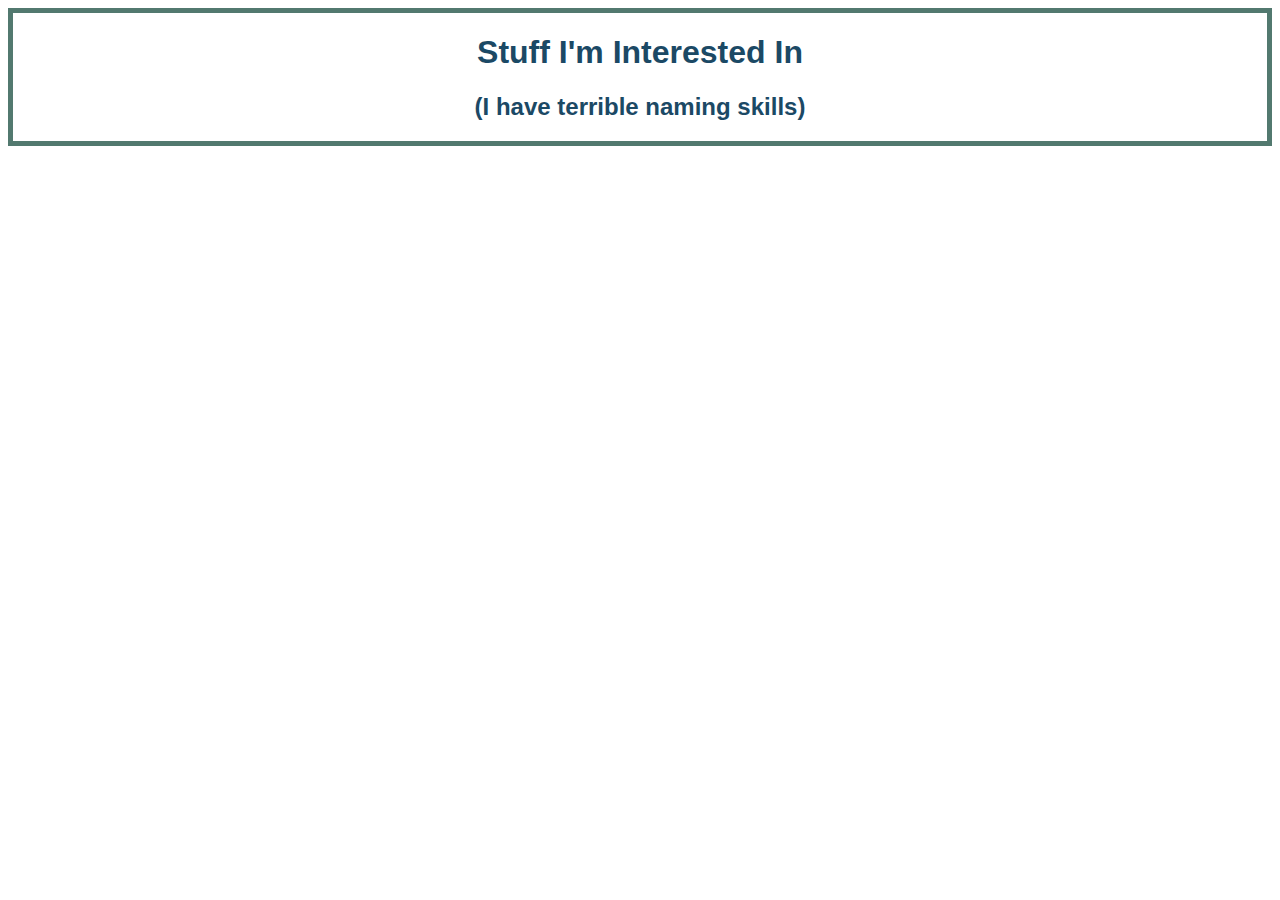
==== index.html @ 33010fae "Add files via upload" ====
﻿<!DOCTYPE html>

<html lang="en" xmlns="http://www.w3.org/1999/xhtml">
<head>
    <meta charset="utf-8" />
    <link rel="stylesheet" type="text/css" href="style.css" />
    <title>Stuff I'm Interested In</title>
</head>
<body>
    <div class="borderDiv">
        <h1>Stuff I'm Interested In</h1>
        <h2>(I have terrible naming skills)</h2>
    </div>

    <p></p>

</body>
</html>
---- style.css ----
﻿body {
    font-family: 'Franklin Gothic Medium', 'Arial Narrow', Arial, sans-serif;
}

h1, h2 {
    text-align: center;
    color: #1b4965;
}

.borderDiv {
    border-style: solid;
    border-width: thick;
    border-color: #52796f;
}
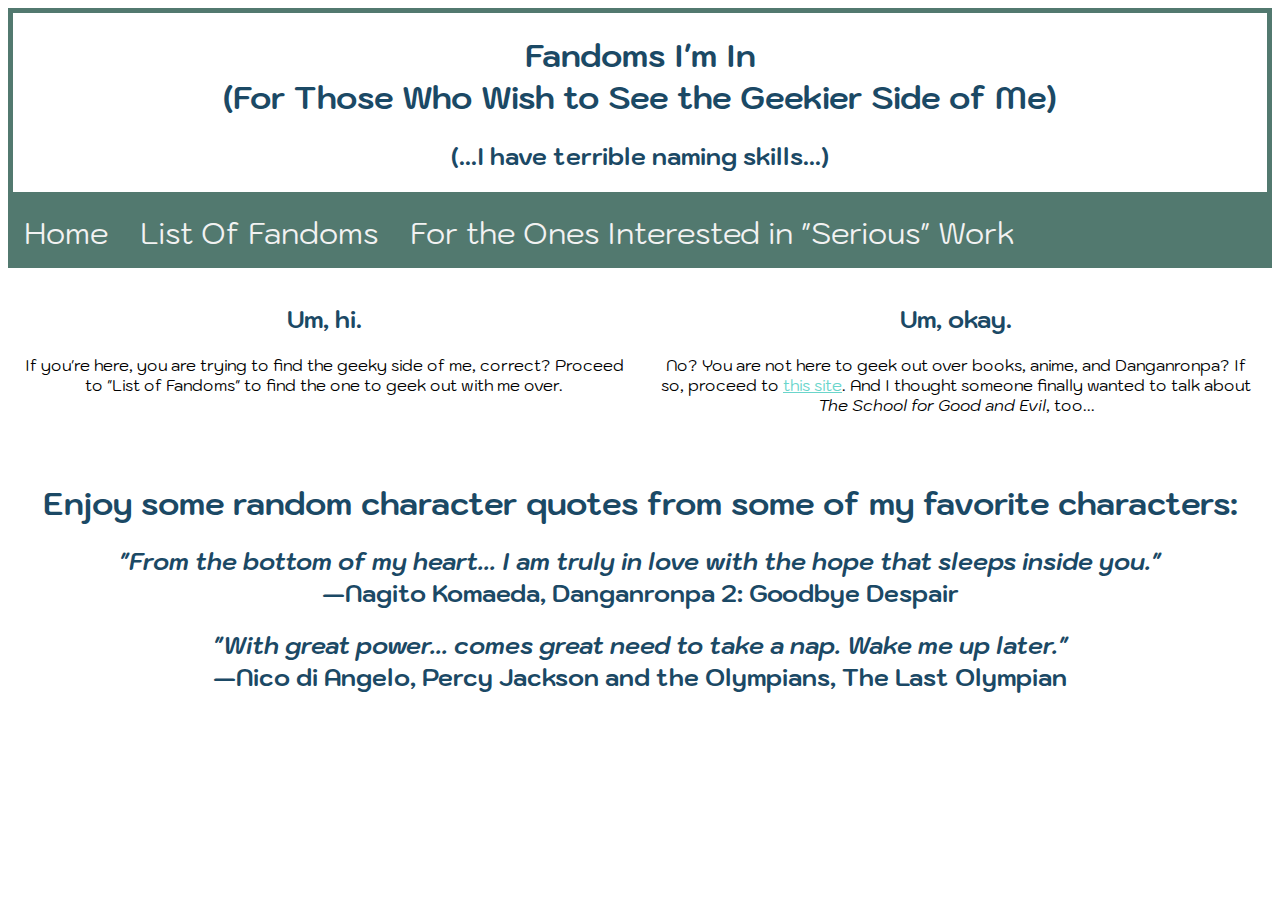
==== commit e8f25a51: "Updated home page" ====
--- a/index.html
+++ b/index.html
@@ -3,16 +3,42 @@
 <html lang="en" xmlns="http://www.w3.org/1999/xhtml">
 <head>
     <meta charset="utf-8" />
+    <link href="https://fonts.googleapis.com/css?family=Kodchasan" rel="stylesheet"> 
     <link rel="stylesheet" type="text/css" href="style.css" />
-    <title>Stuff I'm Interested In</title>
+    <meta name="viewport" content="width=device-width, initial-scale=1">
+    <title>Fandoms I'm In</title>
 </head>
 <body>
-    <div class="borderDiv">
-        <h1>Stuff I'm Interested In</h1>
-        <h2>(I have terrible naming skills)</h2>
+    <div id="header">
+        <h1><strong>Fandoms I'm In <br> (For Those Who Wish to See the Geekier Side of Me)</strong></h1>
+        <h2>(...I have terrible naming skills...)</h2>
     </div>
 
-    <p></p>
+    <div id="topNav">
+        <a href="#home">Home</a>
+        <a href="#list">List Of Fandoms</a>
+        <a href="#serious">For the Ones Interested in "Serious" Work</a>
+    </div>
+
+    <div class="row">
+        <div class="column1">
+          <h2>Um, hi.</h2>
+          <p style="text-align: center">If you're here, you are trying to find the geeky side of me, correct? Proceed to "List of Fandoms" to find the one to geek out with me over.</p>
+        </div>
+        
+        <div class="column1">
+          <h2>Um, okay.</h2>
+          <p style="text-align: center">No? You are not here to geek out over books, anime, and Danganronpa?
+            If so, proceed to <a href="https://tvonguyen18.github.io/mypersonalportfolio/" target="_blank">this site</a>. And I thought someone finally wanted to talk about <i>The School for Good and Evil</i>, too... </p>
+        </div>
+        <div class="column2">
+            <h1>Enjoy some random character quotes from some of my favorite characters:</h1>
+            <h2><i>"From the bottom of my heart... I am truly in love with the hope that sleeps inside you."</i>
+            <br>—Nagito Komaeda, Danganronpa 2: Goodbye Despair</h2>
+            <h2><i>"With great power... comes great need to take a nap. Wake me up later."</i>
+            <br>—Nico di Angelo, Percy Jackson and the Olympians, The Last Olympian</h2>
+        </div>
+      </div>
 
 </body>
 </html>--- a/style.css
+++ b/style.css
@@ -1,5 +1,8 @@
-﻿body {
-    font-family: 'Franklin Gothic Medium', 'Arial Narrow', Arial, sans-serif;
+﻿* {
+    box-sizing: border-box;
+}
+body {
+    font-family: 'Kodchasan', sans-serif;
 }
 
 h1, h2 {
@@ -7,8 +10,59 @@
     color: #1b4965;
 }
 
-.borderDiv {
+#header {
     border-style: solid;
     border-width: thick;
     border-color: #52796f;
+}
+
+#topNav {
+    overflow: hidden;
+    background-color: #52796f;
+    position: -webkit-sticky; /* Safari */
+    position: sticky;
+}
+  
+#topNav a {
+    float: left;
+    color: #f2f2f2;
+    text-align: center;
+    padding: 16px 16px;
+    text-decoration: none;
+    font-size: 30px;
+}
+  
+#topNav a:hover {
+    background-color: #cae9ff;
+    color: #1b4965;
+}
+
+.column1 {
+    float: left;
+    width: 50%;
+    padding: 15px;
+}
+
+.column2 {
+    float: left;
+    width: 100%;
+    padding: 15px;
+}
+  
+/* Clear floats after the columns */
+.row:after {
+    content: "";
+    display: table;
+    clear: both;
+}
+  
+  /* Responsive layout - makes the three columns stack on top of each other instead of next to each other */
+@media screen and (max-width:600px) {
+    .column1 {
+      width: 100%;
+    }
+}
+
+a {
+    color: #6ad5cb;
 }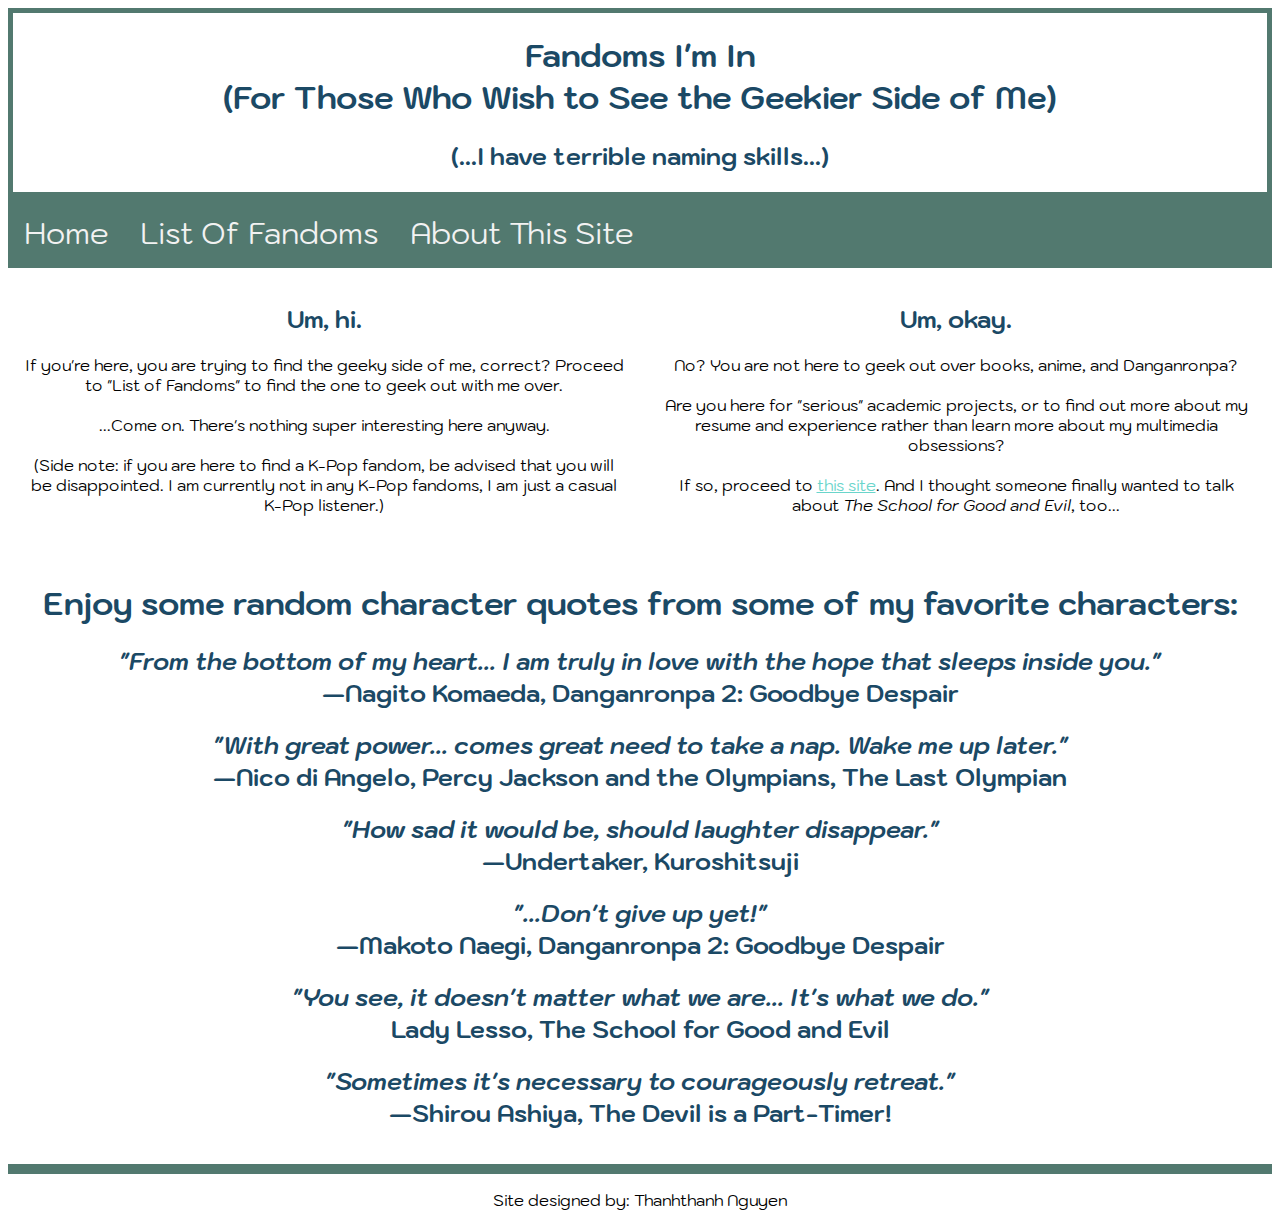
==== commit 34c13ff6: "Made a sticky nav bar and added more content" ====
--- a/index.html
+++ b/index.html
@@ -15,30 +15,64 @@
     </div>
 
     <div id="topNav">
-        <a href="#home">Home</a>
+        <a href="index.html">Home</a>
         <a href="#list">List Of Fandoms</a>
-        <a href="#serious">For the Ones Interested in "Serious" Work</a>
+        <a href="#about">About This Site</a>
     </div>
+    <div class="content">
+        <div class="row">
+            <div class="column1">
+                <h2>Um, hi.</h2>
+                <p style="text-align: center">
+                    If you're here, you are trying to find the geeky side of me, correct? Proceed to "List of Fandoms" to find the one to geek out with me over.
+                    <br><br>...Come on. There's nothing super interesting here anyway. <br><br>
+                    (Side note: if you are here to find a K-Pop fandom, be advised that you will be disappointed.
+                    I am currently not in any K-Pop fandoms, I am just a casual K-Pop listener.)
+                </p>
+            </div>
 
-    <div class="row">
-        <div class="column1">
-          <h2>Um, hi.</h2>
-          <p style="text-align: center">If you're here, you are trying to find the geeky side of me, correct? Proceed to "List of Fandoms" to find the one to geek out with me over.</p>
+            <div class="column1">
+                <h2>Um, okay.</h2>
+                <p style="text-align: center">
+                    No? You are not here to geek out over books, anime, and Danganronpa?<br><br>Are you here for "serious"
+                    academic projects, or to find out more about my resume and experience rather than learn more about
+                    my multimedia obsessions?<br><br>
+                    If so, proceed to <a href="https://tvonguyen18.github.io/mypersonalportfolio/" target="_blank">this site</a>. And I thought someone finally wanted to talk about <i>The School for Good and Evil</i>, too...
+                </p>
+            </div>
+            <div class="column2">
+                <h1>Enjoy some random character quotes from some of my favorite characters:</h1>
+                <h2>
+                    <i>"From the bottom of my heart... I am truly in love with the hope that sleeps inside you."</i>
+                    <br>—Nagito Komaeda, Danganronpa 2: Goodbye Despair
+                </h2>
+                <h2>
+                    <i>"With great power... comes great need to take a nap. Wake me up later."</i>
+                    <br>—Nico di Angelo, Percy Jackson and the Olympians, The Last Olympian
+                </h2>
+                <h2>
+                    <i>"How sad it would be, should laughter disappear."</i>
+                    <br>—Undertaker, Kuroshitsuji
+                </h2>
+                <h2>
+                    <i>"...Don't give up yet!"</i>
+                    <br>—Makoto Naegi, Danganronpa 2: Goodbye Despair
+                </h2>
+                <h2>
+                    <i>"You see, it doesn't matter what we are... It's what we do."</i>
+                    <br>Lady Lesso, The School for Good and Evil
+                </h2>
+                <h2>
+                    <i>"Sometimes it's necessary to courageously retreat."</i>
+                    <br>—Shirou Ashiya, The Devil is a Part-Timer!
+                </h2>
+            </div>
         </div>
-        
-        <div class="column1">
-          <h2>Um, okay.</h2>
-          <p style="text-align: center">No? You are not here to geek out over books, anime, and Danganronpa?
-            If so, proceed to <a href="https://tvonguyen18.github.io/mypersonalportfolio/" target="_blank">this site</a>. And I thought someone finally wanted to talk about <i>The School for Good and Evil</i>, too... </p>
-        </div>
-        <div class="column2">
-            <h1>Enjoy some random character quotes from some of my favorite characters:</h1>
-            <h2><i>"From the bottom of my heart... I am truly in love with the hope that sleeps inside you."</i>
-            <br>—Nagito Komaeda, Danganronpa 2: Goodbye Despair</h2>
-            <h2><i>"With great power... comes great need to take a nap. Wake me up later."</i>
-            <br>—Nico di Angelo, Percy Jackson and the Olympians, The Last Olympian</h2>
-        </div>
-      </div>
-
+    </div>
+    <script src="script.js"></script>
 </body>
+<footer>
+    <div class="borderDivThick"></div>
+    <p style="text-align:center">Site designed by: Thanhthanh Nguyen</p>
+</footer>
 </html>--- a/style.css
+++ b/style.css
@@ -19,8 +19,17 @@
 #topNav {
     overflow: hidden;
     background-color: #52796f;
-    position: -webkit-sticky; /* Safari */
-    position: sticky;
+    width: 100%;
+}
+
+.sticky {
+    position: fixed;
+    top: 0;
+    width: 100%;
+}
+
+.sticky + .content {
+    padding-top: 60px;
 }
   
 #topNav a {
@@ -58,11 +67,17 @@
   
   /* Responsive layout - makes the three columns stack on top of each other instead of next to each other */
 @media screen and (max-width:600px) {
-    .column1 {
+    .column1, .column2, #topNav {
       width: 100%;
     }
 }
 
 a {
     color: #6ad5cb;
+}
+
+.borderDivThick {
+    border-style: solid;
+    border-width: thick;
+    border-color: #52796f;
 }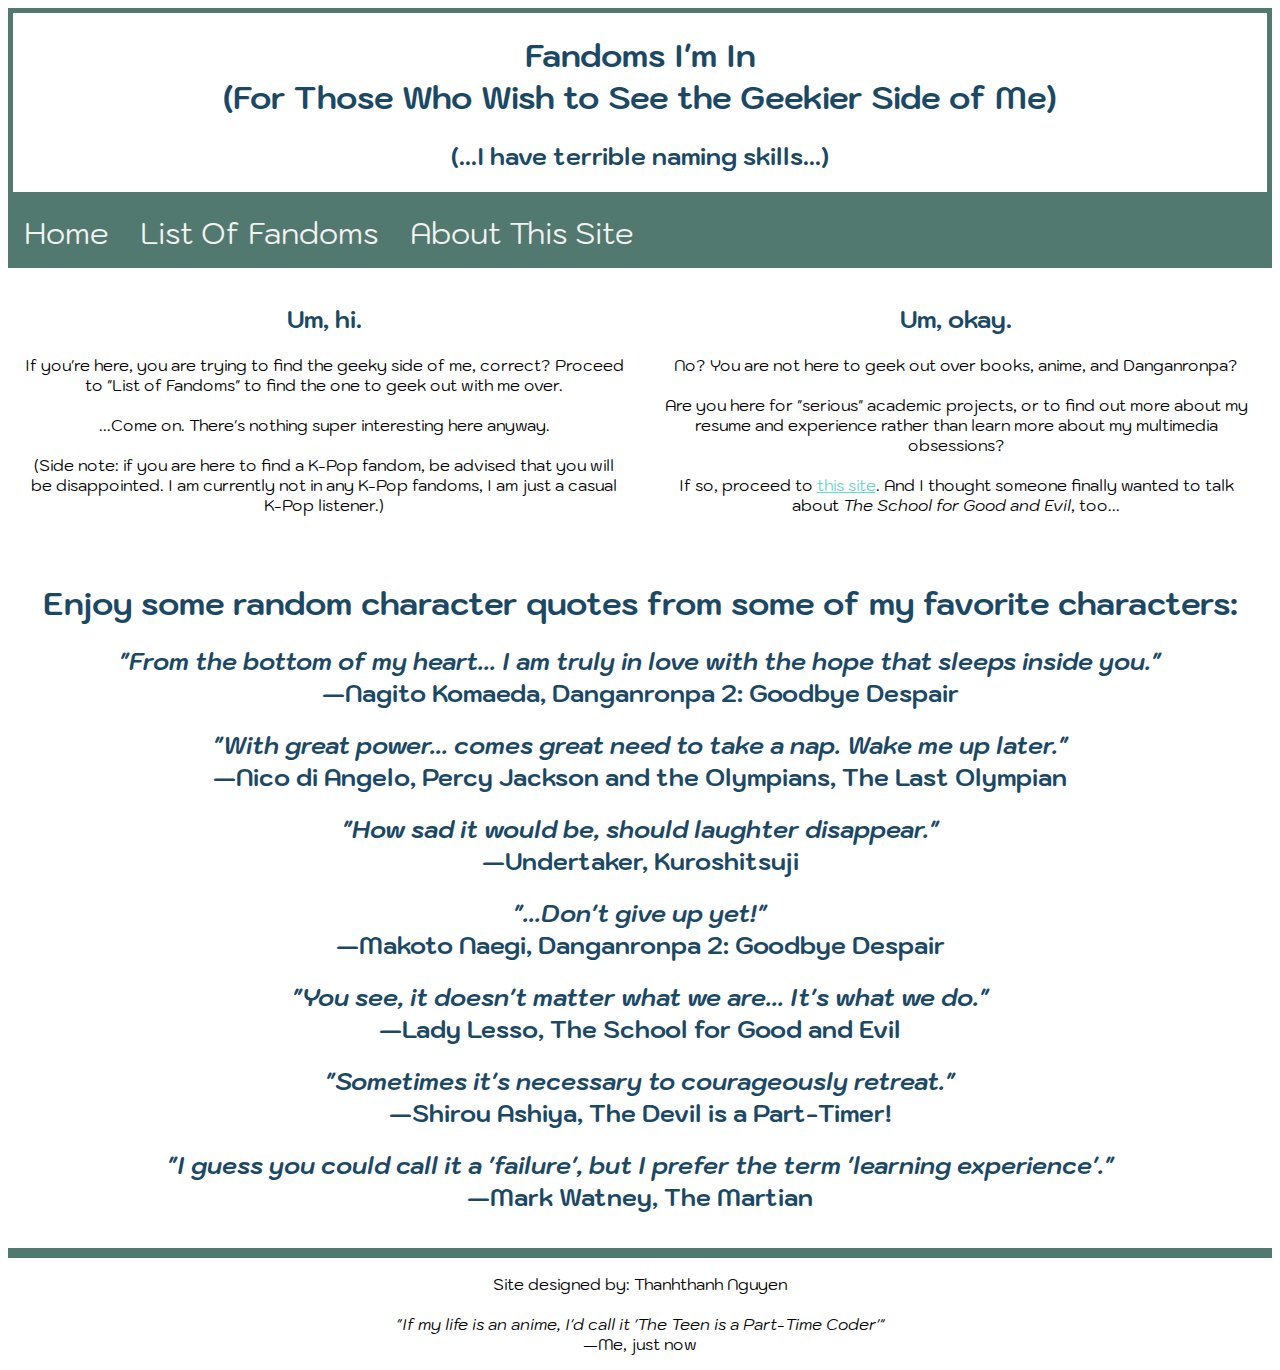
==== commit 91638565: "Update" ====
--- a/index.html
+++ b/index.html
@@ -25,7 +25,7 @@
                 <h2>Um, hi.</h2>
                 <p style="text-align: center">
                     If you're here, you are trying to find the geeky side of me, correct? Proceed to "List of Fandoms" to find the one to geek out with me over.
-                    <br><br>...Come on. There's nothing super interesting here anyway. <br><br>
+                    <br><br>...Come on. There's nothing super interesting here anyway.<br><br>
                     (Side note: if you are here to find a K-Pop fandom, be advised that you will be disappointed.
                     I am currently not in any K-Pop fandoms, I am just a casual K-Pop listener.)
                 </p>
@@ -60,19 +60,27 @@
                 </h2>
                 <h2>
                     <i>"You see, it doesn't matter what we are... It's what we do."</i>
-                    <br>Lady Lesso, The School for Good and Evil
+                    <br>—Lady Lesso, The School for Good and Evil
                 </h2>
                 <h2>
                     <i>"Sometimes it's necessary to courageously retreat."</i>
                     <br>—Shirou Ashiya, The Devil is a Part-Timer!
                 </h2>
+                <h2>
+                    <i>"I guess you could call it a 'failure', but I prefer the term 'learning experience'."</i>
+                    <br>—Mark Watney, The Martian
+                </h2>
             </div>
         </div>
     </div>
     <script src="script.js"></script>
+    <footer>
+        <div class="borderDivThick"></div>
+        <p style="text-align:center">
+            Site designed by: Thanhthanh Nguyen<br>
+            <br><i>"If my life is an anime, I'd call it 'The Teen is a Part-Time Coder'"</i>
+            <br>—Me, just now
+        </p>
+    </footer>
 </body>
-<footer>
-    <div class="borderDivThick"></div>
-    <p style="text-align:center">Site designed by: Thanhthanh Nguyen</p>
-</footer>
 </html>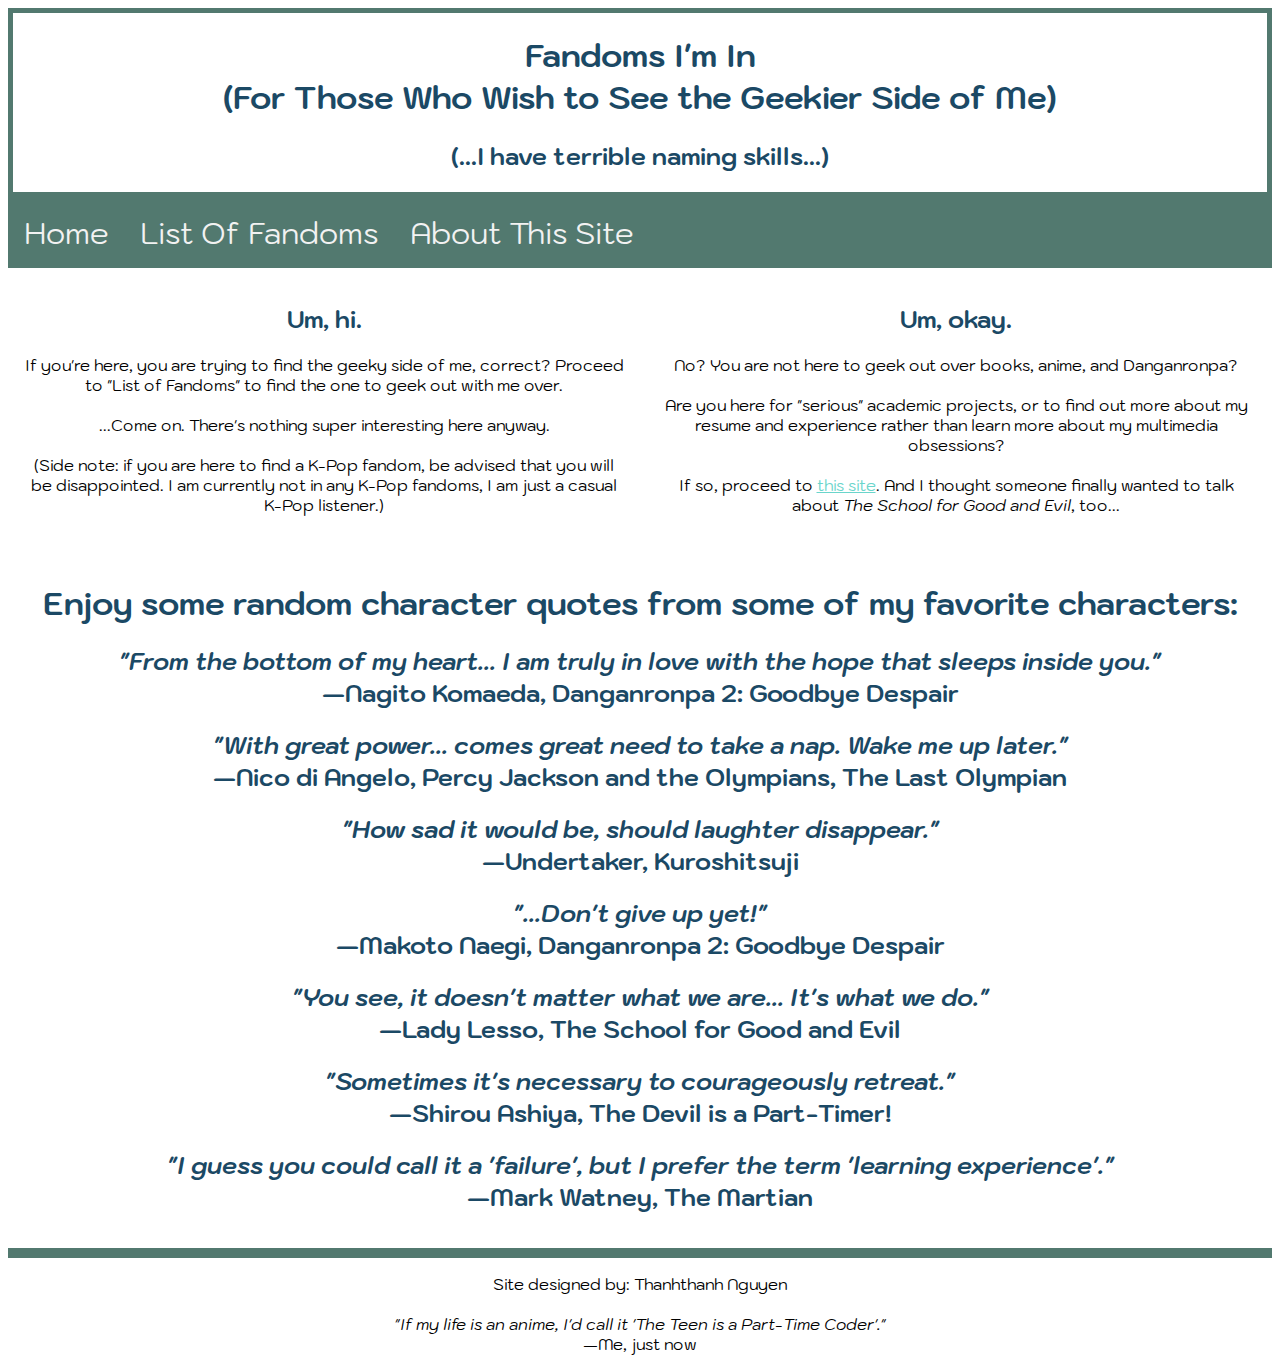
==== commit 04a86dd7: "Real life stuff" ====
--- a/index.html
+++ b/index.html
@@ -6,7 +6,7 @@
     <link href="https://fonts.googleapis.com/css?family=Kodchasan" rel="stylesheet"> 
     <link rel="stylesheet" type="text/css" href="style.css" />
     <meta name="viewport" content="width=device-width, initial-scale=1">
-    <title>Fandoms I'm In</title>
+    <title>Fandoms I'm In — Home</title>
 </head>
 <body>
     <div id="header">
@@ -78,7 +78,7 @@
         <div class="borderDivThick"></div>
         <p style="text-align:center">
             Site designed by: Thanhthanh Nguyen<br>
-            <br><i>"If my life is an anime, I'd call it 'The Teen is a Part-Time Coder'"</i>
+            <br><i>"If my life is an anime, I'd call it 'The Teen is a Part-Time Coder'."</i>
             <br>—Me, just now
         </p>
     </footer>
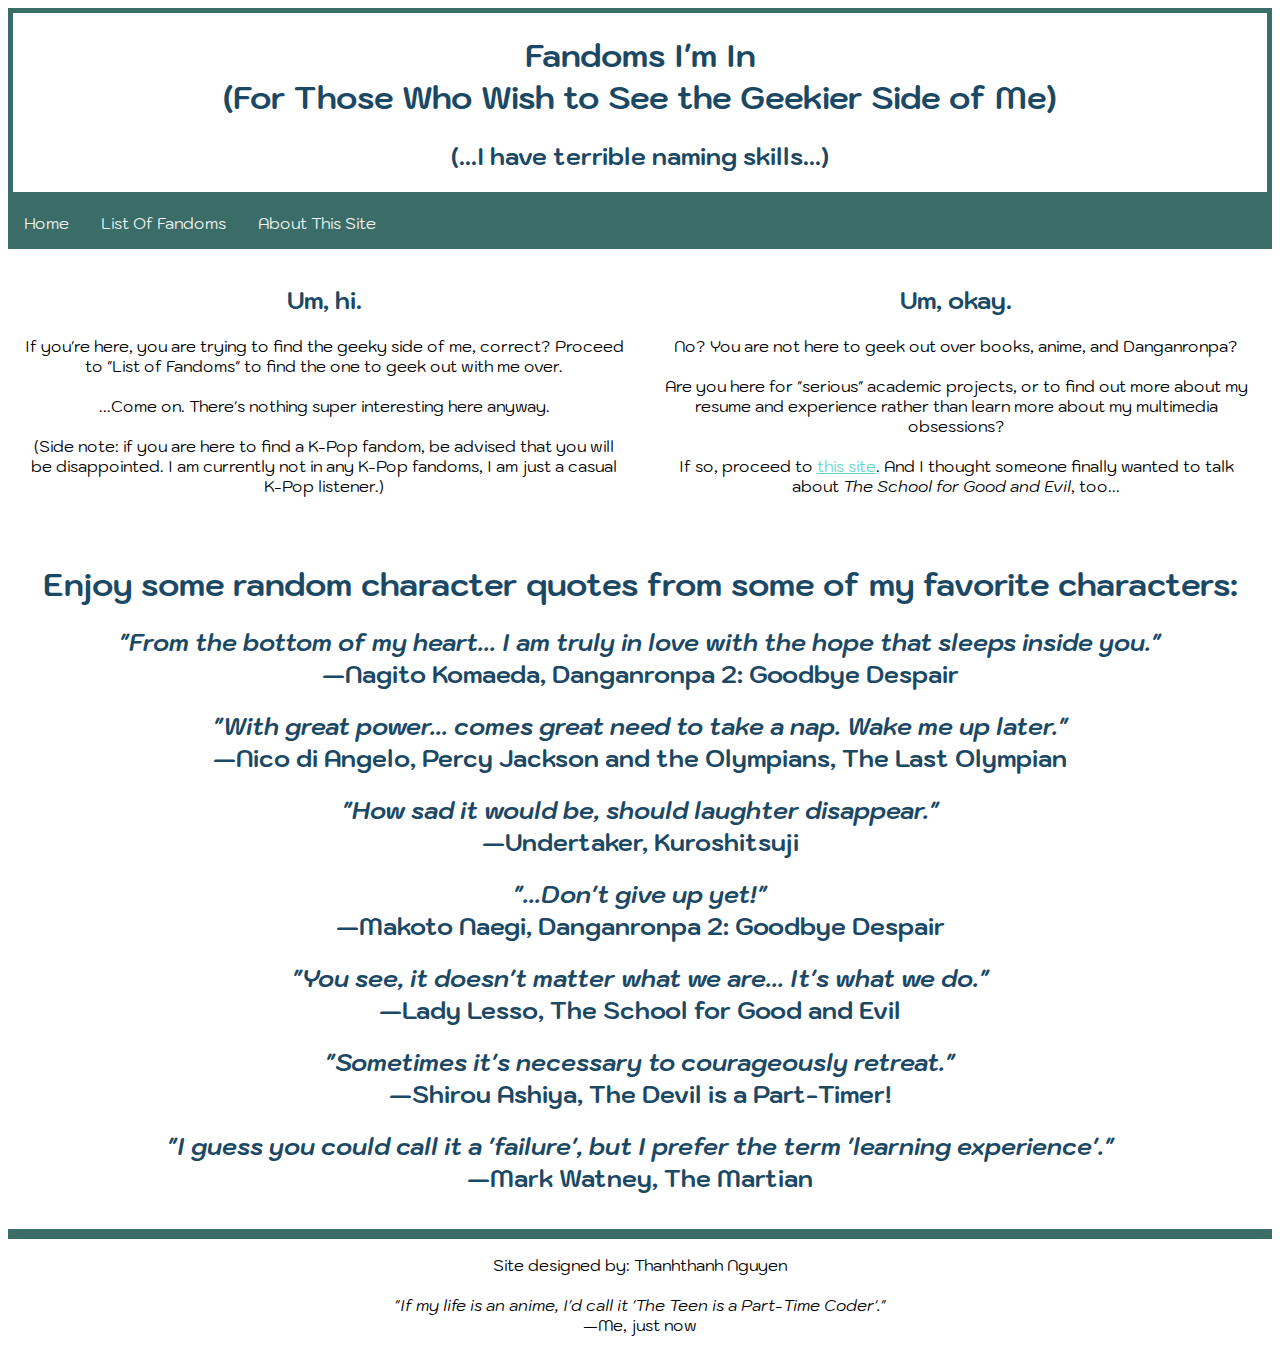
==== commit 0588273d: "Update" ====
--- a/index.html
+++ b/index.html
@@ -9,14 +9,14 @@
     <title>Fandoms I'm In — Home</title>
 </head>
 <body>
-    <div id="header">
-        <h1><strong>Fandoms I'm In <br> (For Those Who Wish to See the Geekier Side of Me)</strong></h1>
+    <div class="header">
+        <h1><strong>Fandoms I'm In <br /> (For Those Who Wish to See the Geekier Side of Me)</strong></h1>
         <h2>(...I have terrible naming skills...)</h2>
     </div>
 
     <div id="topNav">
         <a href="index.html">Home</a>
-        <a href="#list">List Of Fandoms</a>
+        <a href="listOfFandoms.html">List Of Fandoms</a>
         <a href="#about">About This Site</a>
     </div>
     <div class="content">
@@ -25,7 +25,7 @@
                 <h2>Um, hi.</h2>
                 <p style="text-align: center">
                     If you're here, you are trying to find the geeky side of me, correct? Proceed to "List of Fandoms" to find the one to geek out with me over.
-                    <br><br>...Come on. There's nothing super interesting here anyway.<br><br>
+                    <br /><br />...Come on. There's nothing super interesting here anyway.<br /><br />
                     (Side note: if you are here to find a K-Pop fandom, be advised that you will be disappointed.
                     I am currently not in any K-Pop fandoms, I am just a casual K-Pop listener.)
                 </p>
@@ -34,9 +34,9 @@
             <div class="column1">
                 <h2>Um, okay.</h2>
                 <p style="text-align: center">
-                    No? You are not here to geek out over books, anime, and Danganronpa?<br><br>Are you here for "serious"
+                    No? You are not here to geek out over books, anime, and Danganronpa?<br /><br />Are you here for "serious"
                     academic projects, or to find out more about my resume and experience rather than learn more about
-                    my multimedia obsessions?<br><br>
+                    my multimedia obsessions?<br /><br />
                     If so, proceed to <a href="https://tvonguyen18.github.io/mypersonalportfolio/" target="_blank">this site</a>. And I thought someone finally wanted to talk about <i>The School for Good and Evil</i>, too...
                 </p>
             </div>
@@ -44,31 +44,31 @@
                 <h1>Enjoy some random character quotes from some of my favorite characters:</h1>
                 <h2>
                     <i>"From the bottom of my heart... I am truly in love with the hope that sleeps inside you."</i>
-                    <br>—Nagito Komaeda, Danganronpa 2: Goodbye Despair
+                    <br />—Nagito Komaeda, Danganronpa 2: Goodbye Despair
                 </h2>
                 <h2>
                     <i>"With great power... comes great need to take a nap. Wake me up later."</i>
-                    <br>—Nico di Angelo, Percy Jackson and the Olympians, The Last Olympian
+                    <br />—Nico di Angelo, Percy Jackson and the Olympians, The Last Olympian
                 </h2>
                 <h2>
                     <i>"How sad it would be, should laughter disappear."</i>
-                    <br>—Undertaker, Kuroshitsuji
+                    <br />—Undertaker, Kuroshitsuji
                 </h2>
                 <h2>
                     <i>"...Don't give up yet!"</i>
-                    <br>—Makoto Naegi, Danganronpa 2: Goodbye Despair
+                    <br />—Makoto Naegi, Danganronpa 2: Goodbye Despair
                 </h2>
                 <h2>
                     <i>"You see, it doesn't matter what we are... It's what we do."</i>
-                    <br>—Lady Lesso, The School for Good and Evil
+                    <br />—Lady Lesso, The School for Good and Evil
                 </h2>
                 <h2>
                     <i>"Sometimes it's necessary to courageously retreat."</i>
-                    <br>—Shirou Ashiya, The Devil is a Part-Timer!
+                    <br />—Shirou Ashiya, The Devil is a Part-Timer!
                 </h2>
                 <h2>
                     <i>"I guess you could call it a 'failure', but I prefer the term 'learning experience'."</i>
-                    <br>—Mark Watney, The Martian
+                    <br />—Mark Watney, The Martian
                 </h2>
             </div>
         </div>
@@ -77,9 +77,9 @@
     <footer>
         <div class="borderDivThick"></div>
         <p style="text-align:center">
-            Site designed by: Thanhthanh Nguyen<br>
-            <br><i>"If my life is an anime, I'd call it 'The Teen is a Part-Time Coder'."</i>
-            <br>—Me, just now
+            Site designed by: Thanhthanh Nguyen<br />
+            <br /><i>"If my life is an anime, I'd call it 'The Teen is a Part-Time Coder'."</i>
+            <br />—Me, just now
         </p>
     </footer>
 </body>
--- a/style.css
+++ b/style.css
@@ -5,20 +5,26 @@
     font-family: 'Kodchasan', sans-serif;
 }
 
-h1, h2 {
+h1, h2, h4{
     text-align: center;
     color: #1b4965;
 }
 
-#header {
+h4 {
+    text-align: center;
+    color: #52796f;
+}
+
+.header {
     border-style: solid;
     border-width: thick;
-    border-color: #52796f;
+    border-color: #3a6d68;
+    width: 100%;
 }
 
 #topNav {
     overflow: hidden;
-    background-color: #52796f;
+    background-color: #3a6d68;
     width: 100%;
 }
 
@@ -38,7 +44,7 @@
     text-align: center;
     padding: 16px 16px;
     text-decoration: none;
-    font-size: 30px;
+    font-size: 100%;
 }
   
 #topNav a:hover {
@@ -67,7 +73,7 @@
   
   /* Responsive layout - makes the three columns stack on top of each other instead of next to each other */
 @media screen and (max-width:600px) {
-    .column1, .column2, #topNav {
+    .column1, .column2, #topNav, .card {
       width: 100%;
     }
 }
@@ -79,5 +85,35 @@
 .borderDivThick {
     border-style: solid;
     border-width: thick;
-    border-color: #52796f;
+    border-color: #3a6d68;
+}
+
+.fandomButton {
+    background-color: #bee9e8;
+    color: #1b4965;
+    border: none;
+    padding: 20px 25px;
+    font-size: inherit;
+}
+
+.card {
+    box-shadow: 0 4px 8px 0 rgba(0,0,0,0.2);
+    transition: 0.3s;
+    width: auto;
+    display: inline-block;
+}
+
+.card:hover {
+    box-shadow: 0 8px 16px 0 rgba(0,0,0,0.2);
+}
+
+.container {
+    padding: 2px 16px;
+}
+
+.fIm {
+    height: 300px;
+    width: 300px;
+    overflow: hidden;
+    object-fit: scale-down;
 }